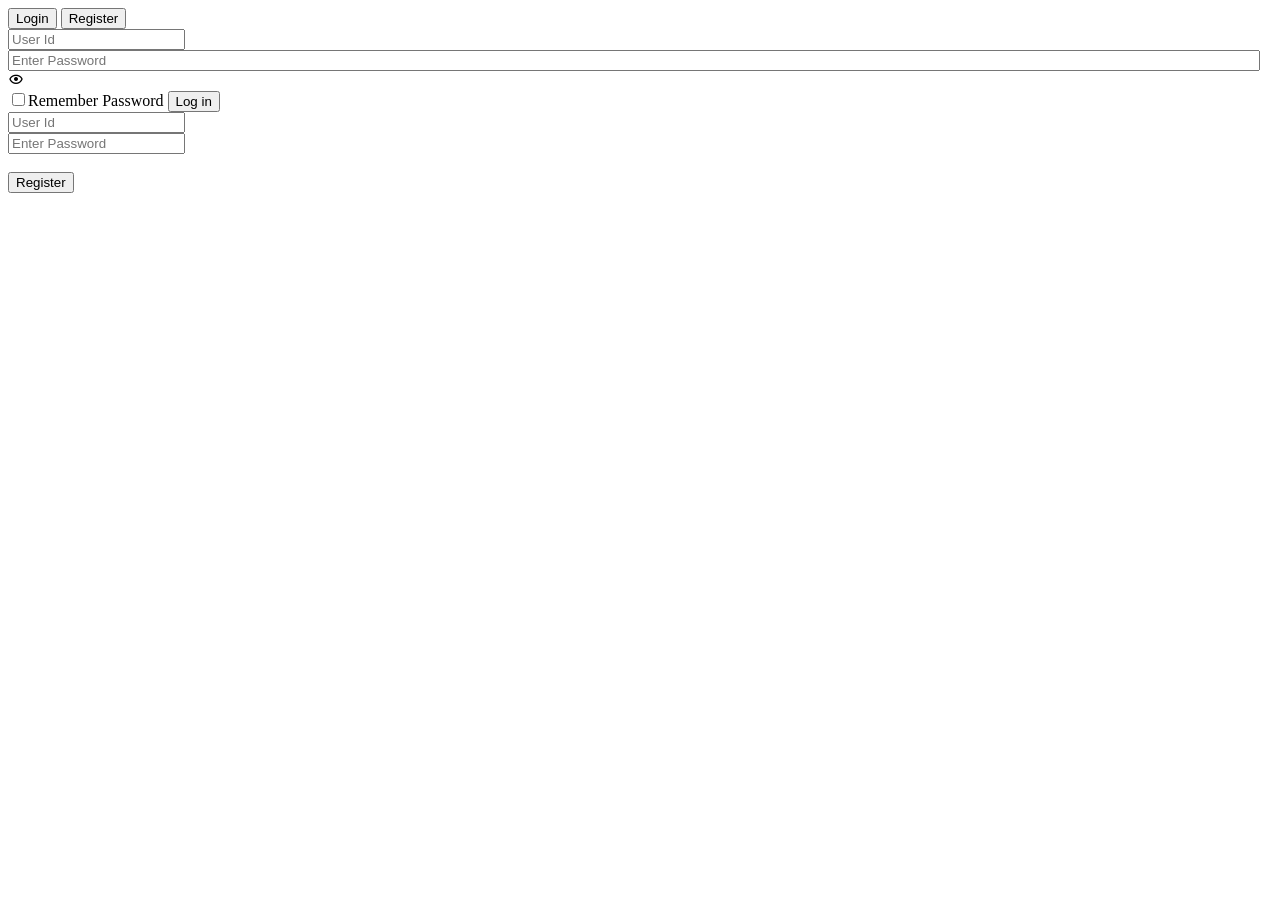
==== index.html @ 8ee355c3 "Add files via upload" ====
<!DOCTYPE html>
<html lang="en">
<head>
    <meta charset="UTF-8">
    <meta http-equiv="X-UA-Compatible" content="IE=edge">
    <meta name="viewport" content="width=device-width, initial-scale=1.0">
    <title>Login & Registration Form</title>
    <link rel="stylesheet" href="/CSS/style.css">
    <link href='https://unpkg.com/boxicons@2.1.4/css/boxicons.min.css' rel='stylesheet'>
</head>

<body>
    <div class="section">
        <!-- Form Part -->
        <div class="form-box">
            <div class="button-box">
                <div id="btn"></div>
                <button type="button" class="toggle-btn" onclick="login()">Login</button>
                <button type="button" class="toggle-btn" onclick="register()">Register</button>
            </div>
           

            <form id="login" class="input-group" onsubmit="return handleLogin(event)">
                <input type="text" id="login-username" class="input-field" placeholder="User Id" required>
                <div class="password-container">
                    <input type="password" id="login-password" class="input-field" placeholder="Enter Password" required style="width: calc(100% - 1.28rem);">
                    <i class='bx bx-show show-password-btn' onclick="showPassword()" style="position: right; right: 1rem; top: 0.5rem; cursor: pointer;" ></i>
                </div>
                <input type="checkbox" class="check-box"><span>Remember Password</span>
                <button type="submit" class="submit-btn">Log in</button>
            </form>

            <form id="register" class="input-group" onsubmit="return handleRegister(event)">
                <input type="text" id="register-username" class="input-field" placeholder="User Id" required>
                <div >
                <input type="password" id="register-password" class="input-field" placeholder="Enter Password" required>
                </div> <br>
                <button type="submit" class="submit-btn">Register</button>
            </form>
        </div>
    </div>

    <!-- JavaScript Part -->
    <script>
        var x = document.getElementById("login");
        var y = document.getElementById("register");
        var z = document.getElementById("btn");

        // Function to handle login
        function handleLogin(event) {
            event.preventDefault(); // Stop form from submitting

            // Get values from input fields
            const username = document.getElementById("login-username").value;
            const password = document.getElementById("login-password").value;

            // Retrieve stored users from Local Storage
            const users = JSON.parse(localStorage.getItem('users')) || [];

            // Check if the username and password match any stored user
            const user = users.find(user => user.username === username && user.password === password);

            if (user) {
                // Lagre brukernavnet i localStorage for å bruke på andre sider
                localStorage.setItem('currentUsername', username);
                
                // Redirect to Sidebar.html if login is successful
                window.location.href = 'Sidebar.html';
            } else {
                // Alert the user if login fails
                alert('Invalid username or password. Please register first.');
            }
        }

        // Function to handle registration
        function handleRegister(event) {
            event.preventDefault(); // Stop form from submitting

            // Get values from input fields
            const username = document.getElementById("register-username").value;
            const password = document.getElementById("register-password").value;

            // Retrieve existing users from Local Storage
            const users = JSON.parse(localStorage.getItem('users')) || [];

            // Check if the username already exists
            if (users.some(user => user.username === username)) {
                alert('Username already exists. Please choose a different username.');
                return;
            }

            // Add new user to the array
            users.push({ username: username, password: password });

            // Save the updated users array back to Local Storage
            localStorage.setItem('users', JSON.stringify(users));

            alert('Registration successful! You can now log in.'); // Inform the user
            login(); // Switch to login form after registration
        }

        // Register and login Function
        function register() {
            x.style.left = "-400px";
            y.style.left = "50px";
            z.style.left = "110px";
        }

        function login() {
            x.style.left = "50px";
            y.style.left = "450px";
            z.style.left = "0px";
        }

        // Function to show password
        function showPassword() {
            const x = document.getElementById("login-password");
            if (x.type === "password") {
                x.type = "text";
            } else {
                x.type = "password";
            }
        }
    </script>
</body>
</html>
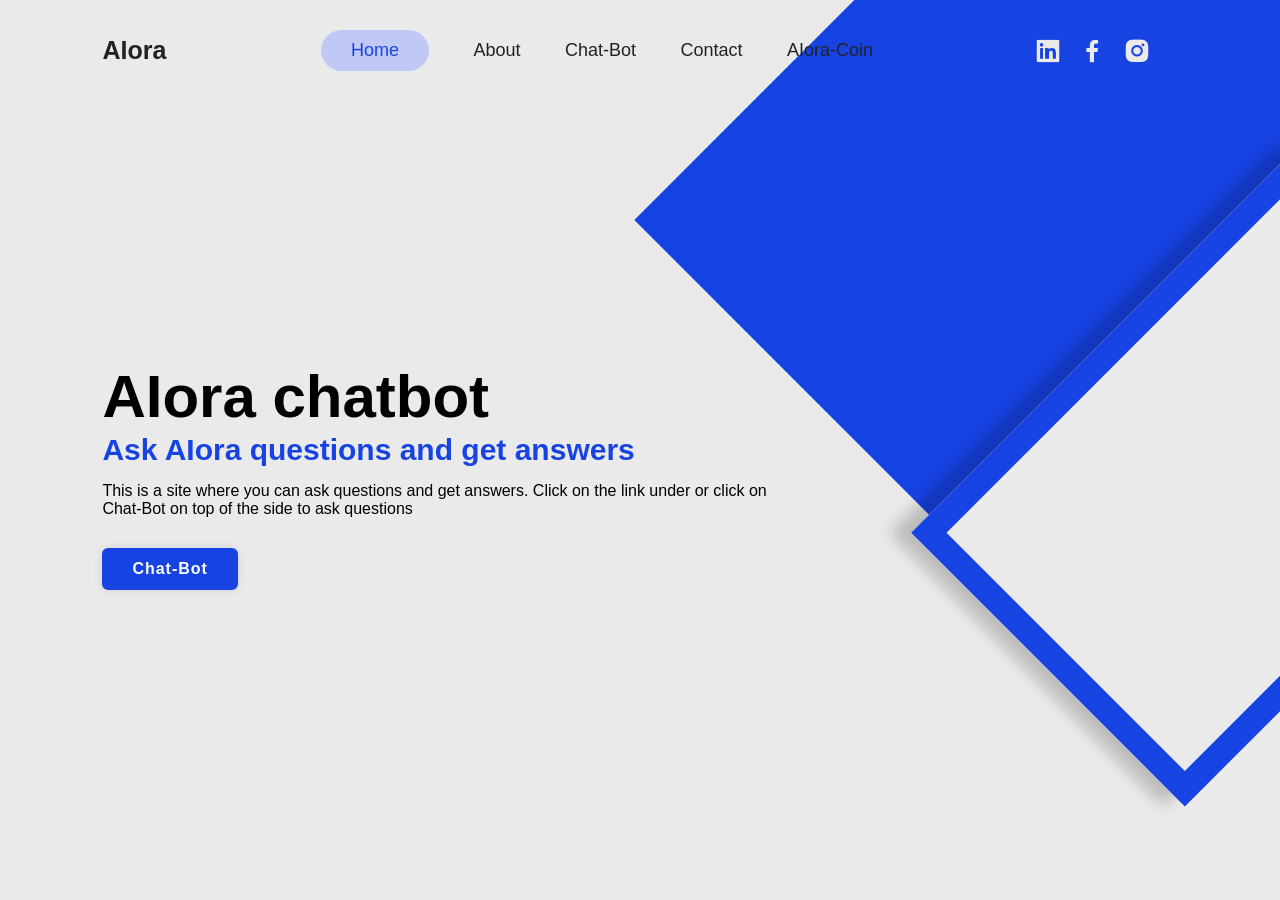
==== commit 2fd0e1fd: "Update and rename Index.html to index.html" ====
--- a/index.html
+++ b/index.html
@@ -1,126 +1,57 @@
 <!DOCTYPE html>
 <html lang="en">
+
 <head>
     <meta charset="UTF-8">
     <meta http-equiv="X-UA-Compatible" content="IE=edge">
-    <meta name="viewport" content="width=device-width, initial-scale=1.0">
-    <title>Login & Registration Form</title>
-    <link rel="stylesheet" href="/CSS/style.css">
+    <meta name="viewport" content="width=device-width, 
+    initial-scale=1.0">
+    <title>Mainside AIora | Simon & Sindre</title>
+    <link rel="stylesheet" href="Hoved.css">
+   <script src="/JAVASCRIPT/Aiora.js"> </script>
     <link href='https://unpkg.com/boxicons@2.1.4/css/boxicons.min.css' rel='stylesheet'>
 </head>
 
 <body>
-    <div class="section">
-        <!-- Form Part -->
-        <div class="form-box">
-            <div class="button-box">
-                <div id="btn"></div>
-                <button type="button" class="toggle-btn" onclick="login()">Login</button>
-                <button type="button" class="toggle-btn" onclick="register()">Register</button>
+    <header class="header">
+        <a href="#" class="logo">AIora</a>
+        <nav class="navbar">
+            <a href="Hovedside.html"style="--i:1;" class="active">Home</a>
+            <a href="About.html"style="--i:2;">About</a>
+            <a href="Chat-Bot.html"style="--i:3;">Chat-Bot</a>
+            <a href="#"style="--i:4;">Contact</a>
+            <a href="#"style="--i:5;">AIora-Coin</a>
+        </nav>
+
+        <div class="social-media">
+            <a href="linkedin.com"style="--i:1;"><i class='bx bxl-linkedin-square'></i></a>
+            <a href="facebook.com"style="--i:2;"><i class='bx bxl-facebook'></i></a>
+            <a href="instagram.com"style="--i:3;"><i class='bx bxl-instagram-alt'></i></a>
+        </div>
+    </header>
+
+            
+    <section class="home">
+        <div class="home-content">
+            <h1>AIora chatbot</h1> 
+            <h3>Ask AIora questions and get answers</h3>
+            <p>This is a site where you can ask questions and get answers. Click on the link under or click on Chat-Bot on top of the side to ask questions</p>
+            <a href="Chat-Bot.html" class="btn">Chat-Bot</a>
+        </div>
+
+        <div class="home-image">
+            <div class="rhombus">
+                <img src="/IMAGES/pngimg.com - ai_PNG4.png" alt="">
             </div>
-           
+        </div>
 
-            <form id="login" class="input-group" onsubmit="return handleLogin(event)">
-                <input type="text" id="login-username" class="input-field" placeholder="User Id" required>
-                <div class="password-container">
-                    <input type="password" id="login-password" class="input-field" placeholder="Enter Password" required style="width: calc(100% - 1.28rem);">
-                    <i class='bx bx-show show-password-btn' onclick="showPassword()" style="position: right; right: 1rem; top: 0.5rem; cursor: pointer;" ></i>
-                </div>
-                <input type="checkbox" class="check-box"><span>Remember Password</span>
-                <button type="submit" class="submit-btn">Log in</button>
-            </form>
+        <div class="rhombus2"></div>
+        <div class="rhombus3"></div>
+        </section>   
 
-            <form id="register" class="input-group" onsubmit="return handleRegister(event)">
-                <input type="text" id="register-username" class="input-field" placeholder="User Id" required>
-                <div >
-                <input type="password" id="register-password" class="input-field" placeholder="Enter Password" required>
-                </div> <br>
-                <button type="submit" class="submit-btn">Register</button>
-            </form>
-        </div>
-    </div>
+   
 
-    <!-- JavaScript Part -->
-    <script>
-        var x = document.getElementById("login");
-        var y = document.getElementById("register");
-        var z = document.getElementById("btn");
 
-        // Function to handle login
-        function handleLogin(event) {
-            event.preventDefault(); // Stop form from submitting
+</body>
 
-            // Get values from input fields
-            const username = document.getElementById("login-username").value;
-            const password = document.getElementById("login-password").value;
-
-            // Retrieve stored users from Local Storage
-            const users = JSON.parse(localStorage.getItem('users')) || [];
-
-            // Check if the username and password match any stored user
-            const user = users.find(user => user.username === username && user.password === password);
-
-            if (user) {
-                // Lagre brukernavnet i localStorage for å bruke på andre sider
-                localStorage.setItem('currentUsername', username);
-                
-                // Redirect to Sidebar.html if login is successful
-                window.location.href = 'Sidebar.html';
-            } else {
-                // Alert the user if login fails
-                alert('Invalid username or password. Please register first.');
-            }
-        }
-
-        // Function to handle registration
-        function handleRegister(event) {
-            event.preventDefault(); // Stop form from submitting
-
-            // Get values from input fields
-            const username = document.getElementById("register-username").value;
-            const password = document.getElementById("register-password").value;
-
-            // Retrieve existing users from Local Storage
-            const users = JSON.parse(localStorage.getItem('users')) || [];
-
-            // Check if the username already exists
-            if (users.some(user => user.username === username)) {
-                alert('Username already exists. Please choose a different username.');
-                return;
-            }
-
-            // Add new user to the array
-            users.push({ username: username, password: password });
-
-            // Save the updated users array back to Local Storage
-            localStorage.setItem('users', JSON.stringify(users));
-
-            alert('Registration successful! You can now log in.'); // Inform the user
-            login(); // Switch to login form after registration
-        }
-
-        // Register and login Function
-        function register() {
-            x.style.left = "-400px";
-            y.style.left = "50px";
-            z.style.left = "110px";
-        }
-
-        function login() {
-            x.style.left = "50px";
-            y.style.left = "450px";
-            z.style.left = "0px";
-        }
-
-        // Function to show password
-        function showPassword() {
-            const x = document.getElementById("login-password");
-            if (x.type === "password") {
-                x.type = "text";
-            } else {
-                x.type = "password";
-            }
-        }
-    </script>
-</body>
 </html>
--- a/Hoved.css
+++ b/Hoved.css
@@ -0,0 +1,295 @@
+@import url('https://fonts.googleapis.com/css2?family=Poppins:wght@300;400;500;600;700;800;900&display=swap');
+
+* {
+    margin: 0;
+    padding: 0;
+    box-sizing: border-box;
+    font-family: 'Poppins', sans-serif;
+}
+
+body {
+    background: #eaeaea;
+}
+
+.header {
+    position: fixed;
+    top: 0;
+    left: 0;
+    width: 100%;
+    padding: 30px 8%;
+    background: transparent;
+    display: flex;
+    justify-content: space-between;
+    align-items: center;
+    z-index: 100;
+}
+
+.logo {
+    font-size: 25px;
+    color: #222;
+    text-decoration: none;
+    font-weight: 600;
+    opacity: 0;
+    animation: slideRight 1s ease forwards;
+}
+
+.navbar a {
+    display: inline-block;
+    font-size: 18px;
+    color: #222;
+    text-decoration: none;
+    font-weight: 500;
+    margin: 0 20px;
+    transition: .3s;
+    opacity: 0;
+    animation: slideTop .5s ease forwards;
+    animation-delay: calc(.2s * var(--i));
+
+}
+
+.navbar a:hover
+ {
+    color: #1743e3;
+}
+
+.navbar a.active {
+    color: #1743e3;
+    background: #c0c8f5;
+    padding: 10px 30px;
+    border-radius: 30px;
+}
+.social-media {
+    width: 150px;
+    height: 40px;
+    justify-content: right;
+    align-items: right;
+}
+
+.social-media a {
+    display: inline-flex;
+    justify-content: center;
+    align-items: center;
+    width: 40px;
+    height: 40px;
+    background: transparent;
+    border: 2px solid transparent;
+    font-size: 20px;
+    text-decoration: none;
+    transition: .5s;
+    transform: rotate(45deg);
+    transition: .5s;
+    opacity: 0;
+    animation: slideSci .5s ease forwards;
+    animation-delay: calc(.2s * var(--i));
+
+}
+
+
+
+.social-media a:hover {
+   border-color: #eaeaea;
+}
+
+.social-media a i {
+    font-size: 30px;
+    color: #eaeaea;
+    transform: rotate(-45deg);
+}
+
+.home {
+    position: relative;
+    width: 100%;
+    height: 100vh;
+    display: flex;
+    justify-content: space-between;
+    align-items: center;
+    padding: 50px 8% 0;
+    overflow: hidden;
+}
+
+.home-content {
+    max-width: 700px;
+}
+
+.home-content h1 {
+    font-size: 60px;
+    line-height: 1.2;
+    opacity: 0;
+    animation: slideBottom 0.5s ease forwards;
+    animation-delay: 1s;
+}
+
+.home-content h3 {
+    font-size: 30px;
+    color: #1743e3;
+    opacity: 0;
+    animation: slideBottom 0.3s ease forwards;
+    animation-delay: 1s;
+}
+
+.home-content p {
+    font-size: 16px;
+    margin: 15px 0 30px;
+    opacity: 0;
+    animation: slideBottom 0.1s ease forwards;
+    animation-delay: 1s;
+}
+
+.btn {
+    display: inline-block;
+    padding: 10px 28px;
+    background: #1743e3;
+    border: 2px solid #1743e3;
+    border-radius: 6px;
+    box-shadow: 0 0 10px rgba(0, 0, 0, .1);
+    color: #fff;
+    letter-spacing: 1px;
+    font-size: 16px;
+    font-weight: 600;
+    text-decoration: none;
+    transition: .5s ease;
+    opacity: 0;
+    animation: slideRight 1s ease forwards;
+    animation-delay: 1.5s;
+}
+
+.btn:hover {
+    background: transparent;
+    border: 2px solid #1743e3;
+    color: #1743e3;
+}
+
+.home-image {
+    position: relative;
+    right: -24%;
+    width: 550px;
+    height: 550px;
+    transform: rotate(45deg);
+}
+
+.home-image .rhombus {
+    position: absolute;
+    width: 100%;
+    height: 100%;
+    background: #eaeaea;
+    border: 25px solid #1743e3;
+    box-shadow: -15px 15px 15px rgba(0, 0, 0, .2);
+    opacity: 0;
+    animation: zoomOut 1s ease forwards;
+    animation-delay: 1.6s;
+}
+
+.home-image .rhombus img {
+    position: absolute;
+    top: -25px;
+    left: 0;
+    max-width: 750px;
+    height: 150%;
+    transform: rotate(-45deg);
+    opacity: 0;
+    animation: AI 1s ease forwards;
+    animation-delay: 2s;
+}
+
+.home .rhombus2 {
+    position: absolute;
+    top: -20%;
+    right: -20%;
+    z-index: -1;
+    width: 800px;
+    height: 800px;
+    background: #1743e3;
+    transform: rotate(45deg);
+    opacity: 0;
+    animation: rhombus2 1s ease forwards;
+}
+
+/*keyframes ANIMATION*/
+@keyframes slideRight {
+    0% {
+        transform: translateX(-100px);
+        opacity: 0;
+    }
+    100% {
+        transform: translateX(0);
+        opacity: 1;
+    }
+}
+
+@keyframes slideLeft {
+    0% {
+        transform: translateX(100px);
+        opacity: 0;
+    }
+    100% {
+        transform: translateX(0);
+        opacity: 1;
+    }
+}
+@keyframes slideTop {
+    0% {
+        transform: translateY(100px);
+        opacity: 0;
+    }
+    100% {
+        transform: translateY(0);
+        opacity: 1;
+    }
+}
+
+@keyframes slideBottom {
+    0% {
+        transform: translateY(-100px);
+        opacity: 0;
+    }
+    100% {
+        transform: translateY(0);
+        opacity: 1;
+    }
+}
+
+@keyframes slideSci {
+    0% {
+        transform: translateX(100px) rotate(45deg);
+        opacity: 0;
+    }
+    100% {
+        transform: translateX(0) rotate(45deg);
+        opacity: 1;
+    }
+}
+
+@keyframes zoomOut {
+    0% {
+        transform: scale(1.1);
+        opacity: 0;
+    }
+    100% {
+        transform: scale(1);
+        opacity: 1;
+    }
+}
+
+@keyframes AI {
+    0% {
+        transform: translate(300px, -300px) scale(0) rotate(-45deg);
+        opacity: 0;
+    }
+    100% {
+        transform: translate(0, 0) scale(1) rotate(-45deg);
+        opacity: 1;
+    }
+}
+
+@keyframes rhombus2 {
+    0% {
+        right: -40%;
+        opacity: 0;
+    }
+    100% {
+        right: -25%;
+        opacity: 1;
+    }
+}
+
+
